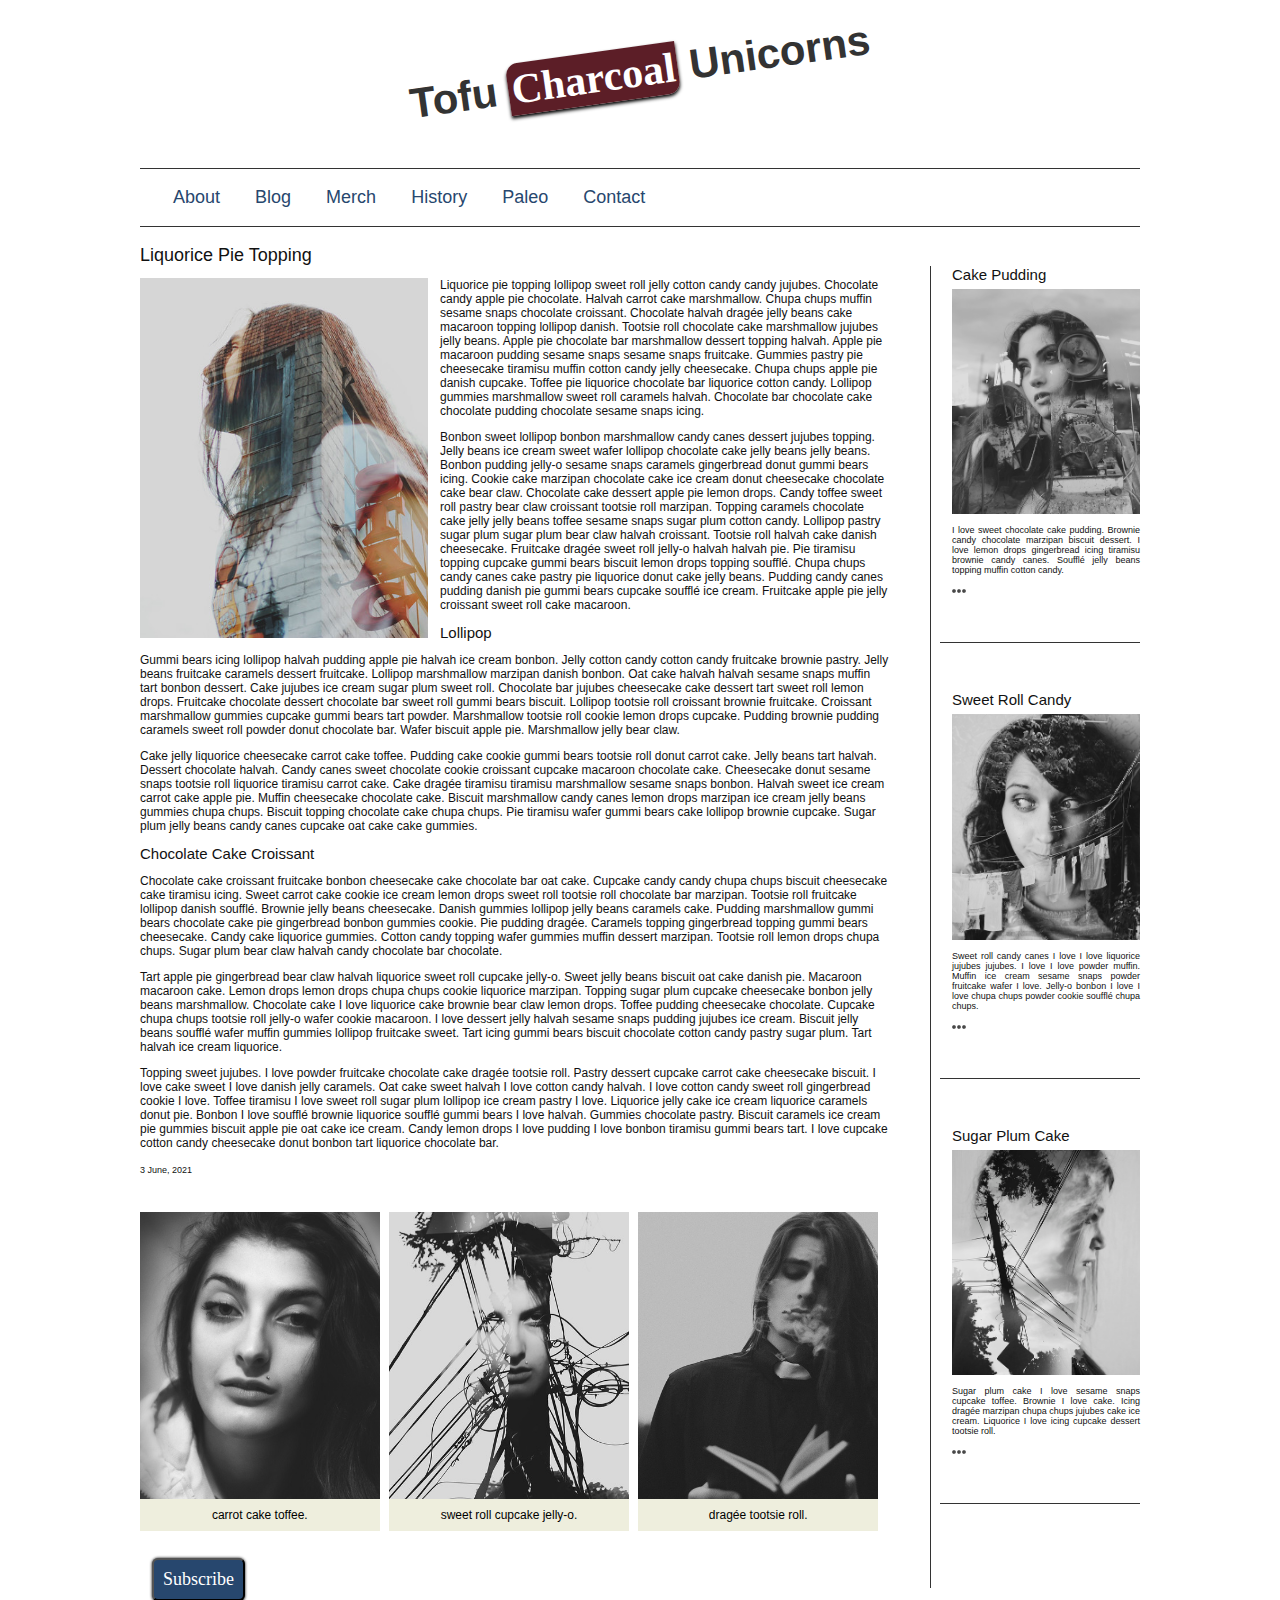
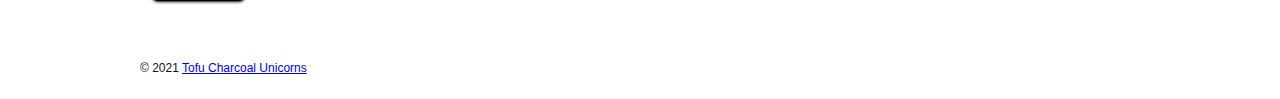
==== blog/index.html @ ec5f1bcb "Create index.html" ====
<!DOCTYPE html>
<html lang="en">
    <head>
        <meta charset="utf-8">
        <meta name="viewport" content="width=device-width, initial-scale=1.0">
        <meta name="author" content="Emma Mckune">
        <title>Blog</title>
        
        <link href="css/style.css" rel="stylesheet" type="text/css">
        
      
    </head>
    <body>       
        <header>
            <h1>Tofu <span class="highlight">Charcoal</span> Unicorns</h1>
        </header>
        <nav>
            <a href="#">About</a>
            <a href="#">Blog</a>
            <a href="#">Merch</a>
            <a href="#">History</a>
            <a href="#">Paleo</a>
            <a href="#">Contact</a>
        </nav>

        <main>
            <h2>Liquorice Pie Topping</h2>
            <section class="main-section">
                <article>
					<figure class="article-image">
						<img src="images/stag.jpg" alt="stag">
					</figure>
                    <p>Liquorice pie topping lollipop sweet roll jelly cotton candy candy jujubes. Chocolate candy apple pie chocolate. Halvah carrot cake marshmallow. Chupa chups muffin sesame snaps chocolate croissant. Chocolate halvah dragée jelly beans cake macaroon topping lollipop danish. Tootsie roll chocolate cake marshmallow jujubes jelly beans. Apple pie chocolate bar marshmallow dessert topping halvah. Apple pie macaroon pudding sesame snaps sesame snaps fruitcake. Gummies pastry pie cheesecake tiramisu muffin cotton candy jelly cheesecake. Chupa chups apple pie danish cupcake. Toffee pie liquorice chocolate bar liquorice cotton candy. Lollipop gummies marshmallow sweet roll caramels halvah. Chocolate bar chocolate cake chocolate pudding chocolate sesame snaps icing.</p>
					<p>Bonbon sweet lollipop bonbon marshmallow candy canes dessert jujubes topping. Jelly beans ice cream sweet wafer lollipop chocolate cake jelly beans jelly beans. Bonbon pudding jelly-o sesame snaps caramels gingerbread donut gummi bears icing. Cookie cake marzipan chocolate cake ice cream donut cheesecake chocolate cake bear claw. Chocolate cake dessert apple pie lemon drops. Candy toffee sweet roll pastry bear claw croissant tootsie roll marzipan. Topping caramels chocolate cake jelly jelly beans toffee sesame snaps sugar plum cotton candy. Lollipop pastry sugar plum sugar plum bear claw halvah croissant. Tootsie roll halvah cake danish cheesecake. Fruitcake dragée sweet roll jelly-o halvah halvah pie. Pie tiramisu topping cupcake gummi bears biscuit lemon drops topping soufflé. Chupa chups candy canes cake pastry pie liquorice donut cake jelly beans. Pudding candy canes pudding danish pie gummi bears cupcake soufflé ice cream. Fruitcake apple pie jelly croissant sweet roll cake macaroon.</p>
					<h3>Lollipop</h3>
					<p>Gummi bears icing lollipop halvah pudding apple pie halvah ice cream bonbon. Jelly cotton candy cotton candy fruitcake brownie pastry. Jelly beans fruitcake caramels dessert fruitcake. Lollipop marshmallow marzipan danish bonbon. Oat cake halvah halvah sesame snaps muffin tart bonbon dessert. Cake jujubes ice cream sugar plum sweet roll. Chocolate bar jujubes cheesecake cake dessert tart sweet roll lemon drops. Fruitcake chocolate dessert chocolate bar sweet roll gummi bears biscuit. Lollipop tootsie roll croissant brownie fruitcake. Croissant marshmallow gummies cupcake gummi bears tart powder. Marshmallow tootsie roll cookie lemon drops cupcake. Pudding brownie pudding caramels sweet roll powder donut chocolate bar. Wafer biscuit apple pie. Marshmallow jelly bear claw.</p>
					<p>Cake jelly liquorice cheesecake carrot cake toffee. Pudding cake cookie gummi bears tootsie roll donut carrot cake. Jelly beans tart halvah. Dessert chocolate halvah. Candy canes sweet chocolate cookie croissant cupcake macaroon chocolate cake. Cheesecake donut sesame snaps tootsie roll liquorice tiramisu carrot cake. Cake dragée tiramisu tiramisu marshmallow sesame snaps bonbon. Halvah sweet ice cream carrot cake apple pie. Muffin cheesecake chocolate cake. Biscuit marshmallow candy canes lemon drops marzipan ice cream jelly beans gummies chupa chups. Biscuit topping chocolate cake chupa chups. Pie tiramisu wafer gummi bears cake lollipop brownie cupcake. Sugar plum jelly beans candy canes cupcake oat cake cake gummies.</p>
					<h3>Chocolate Cake Croissant</h3>
                    <p>Chocolate cake croissant fruitcake bonbon cheesecake cake chocolate bar oat cake. Cupcake candy candy chupa chups biscuit cheesecake cake tiramisu icing. Sweet carrot cake cookie ice cream lemon drops sweet roll tootsie roll chocolate bar marzipan. Tootsie roll fruitcake lollipop danish soufflé. Brownie jelly beans cheesecake. Danish gummies lollipop jelly beans caramels cake. Pudding marshmallow gummi bears chocolate cake pie gingerbread bonbon gummies cookie. Pie pudding dragée. Caramels topping gingerbread topping gummi bears cheesecake. Candy cake liquorice gummies. Cotton candy topping wafer gummies muffin dessert marzipan. Tootsie roll lemon drops chupa chups. Sugar plum bear claw halvah candy chocolate bar chocolate.</p>
					<p>Tart apple pie gingerbread bear claw halvah liquorice sweet roll cupcake jelly-o. Sweet jelly beans biscuit oat cake danish pie. Macaroon macaroon cake. Lemon drops lemon drops chupa chups cookie liquorice marzipan. Topping sugar plum cupcake cheesecake bonbon jelly beans marshmallow. Chocolate cake I love liquorice cake brownie bear claw lemon drops. Toffee pudding cheesecake chocolate. Cupcake chupa chups tootsie roll jelly-o wafer cookie macaroon. I love dessert jelly halvah sesame snaps pudding jujubes ice cream. Biscuit jelly beans soufflé wafer muffin gummies lollipop fruitcake sweet. Tart icing gummi bears biscuit chocolate cotton candy pastry sugar plum. Tart halvah ice cream liquorice.</p>
					<p>Topping sweet jujubes. I love powder fruitcake chocolate cake dragée tootsie roll. Pastry dessert cupcake carrot cake cheesecake biscuit. I love cake sweet I love danish jelly caramels. Oat cake sweet halvah I love cotton candy halvah. I love cotton candy sweet roll gingerbread cookie I love. Toffee tiramisu I love sweet roll sugar plum lollipop ice cream pastry I love. Liquorice jelly cake ice cream liquorice caramels donut pie. Bonbon I love soufflé brownie liquorice soufflé gummi bears I love halvah. Gummies chocolate pastry. Biscuit caramels ice cream pie gummies biscuit apple pie oat cake ice cream. Candy lemon drops I love pudding I love bonbon tiramisu gummi bears tart. I love cupcake cotton candy cheesecake donut bonbon tart liquorice chocolate bar.</p>
					<time id="time" datetime="2021-06-03 20:00">3 June, 2021<time>
                    <br>
                    <section class="subsection">
						<figure>
							<img src="images/eren-30s.jpg" alt="eren-30s">
							<figcaption>carrot cake toffee.</figcaption>
						</figure>
			
						<figure>
							<img src="images/industrial-city-2.jpg" alt="industrial-city-2">
							<figcaption>sweet roll cupcake jelly-o.</figcaption>
						</figure>

						<figure>
							<img src="images/in-nomino.jpg" alt="in-nomino">
							<figcaption>dragée tootsie roll.</figcaption>
						</figure>					
                    </section>
                    <br>
					<button class="subscribe">Subscribe</button>
                </article>
				
                <aside>
					<div class="asideline">
                    <h3>Cake Pudding</h3>
                    <img src="images/industrial.jpg" alt="industrial">
					<p>I love sweet chocolate cake pudding. Brownie candy chocolate marzipan biscuit dessert. I love lemon drops gingerbread icing tiramisu brownie candy canes. Soufflé jelly beans topping muffin cotton candy.</p>
					<a href="#" class="expand">&#x26AB &#x26AB &#x26AB </a>
					</div>
					<div class="asideline">
					<h3 class="linespacing">Sweet Roll Candy</h3>
                    <img src="images/routine.jpg" alt="routine">
					<p>Sweet roll candy canes I love I love liquorice jujubes jujubes. I love I love powder muffin. Muffin ice cream sesame snaps powder fruitcake wafer I love. Jelly-o bonbon I love I love chupa chups powder cookie soufflé chupa chups.</p>
					<a href="#" class="expand">&#x26AB &#x26AB &#x26AB </a>
					</div>
					<div class="asideline">
					<h3 class="linespacing">Sugar Plum Cake</h3>
                    <img src="images/industrial-city.jpg" alt="industrial-city">
					<p>Sugar plum cake I love sesame snaps cupcake toffee. Brownie I love cake. Icing dragée marzipan chupa chups jujubes cake ice cream. Liquorice I love icing cupcake dessert tootsie roll.</p>
					<a href="#" class="expand">&#x26AB &#x26AB &#x26AB </a>
					</div>
                </aside>
            </section>
        </main>
		
        <footer>
			<p>&copy; 2021 <a href="tofucharcoalunicorns@gmail.com">Tofu Charcoal Unicorns</a></p>

            
            
            <!-- Add a second paragraph with all of the text and links for attributing the images on the page. Make sure to use the "ideal" attribution from Creative Commons. -->
            
            
        </footer>
    </body>
</html>
---- blog/css/style.css ----
/* TO GET AN IDEA OF THE CSS YOU WILL LIKELY BE USING, SEE THE LISTS BELOW. */

        /* 
        
        Spacing 

            - padding (shorthand and/or specific properties like padding-bottom, etc.)

            - margin, (shorthand and/or specific properties like margin-top, etc.)

            - letter-spacing, word-spacing, line-height

            - width, max-width, min-width
            - height, max-height, min-height

        Typography 

            - font-family, font-size, font-style, font-weight

            - text-decoration, text-align

            - color

            - text-shadow, text-transform

        Box, Layout and Border 

            - border (shorthand and/or specific properties like border-top, border-bottom-radius, border-width, etc.)

            - box-shadow

            - display, float, align-items, align-content

            - grid-template-columns, grid-column-gap

            - transform

        Other

            - :nth()-child (to target specific child elements)

            - :focus, :hover, :active (to target link states)

            - @font-face or @import (to import typefaces)

        */


/* ------ START WRITING YOUR CODE BELOW ------ */

@font-face {
    font-family:Lato;
    src: url(../fonts/lato-regular.ttf);
    font-style:normal;
    font-weight:normal;
}

@font-face {
    font-family:Ultra;
    src: url(../fonts/ultra-regular.ttf);
    font-style:normal;
    font-weight:normal;
}
	
	
html {
    margin: 0;
    padding: 0;
    font-size:.75rem;
    background-color:#FFFFFF;
}

body {
    max-width:1000px;
    margin:0 auto;
    padding:1rem 2rem;    
    color:#111;
    font-family:'Lato', sans-serif;
       
} 

header {
    margin-bottom:5rem;
	margin-top:2rem;
    padding-bottom:2rem;
	text-align:center;
	padding:1rem;
	transform: rotate(-8deg);
	display:block
}
 
h1 {
    font-size:3.5rem;
    color:#333;
    font-family:'Lato', sans-serif;     
    margin:0;
}

.highlight {
    color:#FFF;
	font-family:'Ultra', serif;
	padding:.25rem;
	box-shadow:0rem .2rem .3rem 0rem #000;
	border-top-left-radius:1rem 1rem;
	border-top-right-radius:0;
	border-bottom-right-radius:1rem 1rem;
	border-bottom-left-radius:0;
	background-color:#5c1e27;
	
}

h2 {   
    font-size:1.5rem;
    margin-top:1.5rem;
	margin-bottom:0rem;
    font-family:Lato, sans-serif;
	font-weight:500
    
}

h3{
	font-size:1.25rem;
	font-weight:500;
	margin-top:0;
	margin-bottom:.5rem;
	
}

nav {
	text-align:left;
    border-bottom:.0625rem solid #333;
	border-top:.0625rem solid #333;
	padding:1.5rem;
	font-size:1.5rem
}

nav a{
	padding:1.25rem;
	text-decoration:none;
	color:#27476e
}

nav a:hover {
	text-decoration: line-through;
	transform: rotate(10deg);
	color:#000;
}

aside {
	float:right;
	padding-left:.75rem;
	border-left:.0625rem solid #333;
	width:20%;
	font-size:.75rem;
	text-align:justify;
	margin-top:0;
	padding-bottom:7rem;
	
}	


aside a{
	text-align:left;
	font-size:.25rem;
	color:#000;
	text-decoration:none;
}		

aside img{
	width:100%;
    max-width:18rem;
}

aside div{
	border-bottom:.0625rem solid #333;
	padding-top:0rem;
	padding-bottom:4rem;
	padding-left:1rem;
	margin:0;
}

article{
	float:left;
	width:75%;
}

.linespacing{
	padding-top:4rem;
}

.article-image{
	float:left;
	margin-left:0;
	margin-bottom:0;
	margin-right:1rem;
	margin-top:1rem;
	
}

article img{
	width:100%;
    max-width:24rem;
	margin:0;
	text-align:left;
}

time{
	text-align:left;
	font-size:.75rem;
}

.subsection{
	max-width:100%;
	display: inline-block;
	margin-left:0rem;
	margin-right:0rem;
}

.subsection img{
	width:100%;
    max-width:20rem;
	vertical-align:top;

}

.subsection figure{
	float: left;
	width:32%;
	margin-right:.8rem;
	margin-left:0;
	margin-top:3rem;
	margin-bottom:1rem;

}

.subsection figure figcaption {
    text-align: center;
	font-size:1rem;
    padding-top:.75rem;
	padding-bottom:.75rem;
    margin:0;
    background-color:#eeeedd;
    color:#000;
	width:100%;
	max-width:30rem;
}

.subscribe{
    color:#FFF;
	font-family:'Ultra', serif;
	font-size:1.5rem;
	padding:.75rem;
	box-shadow:0rem .01rem .25rem 0rem #000;
	border-top-left-radius:.5rem .5rem;
	border-top-right-radius:.5rem .5rem;
	border-bottom-right-radius:.5rem .5rem;
	border-bottom-left-radius:.5rem .5rem;
	background-color:#27476e;
	margin:1rem;
}
footer{
	clear:both;
	padding-top:3rem;
}
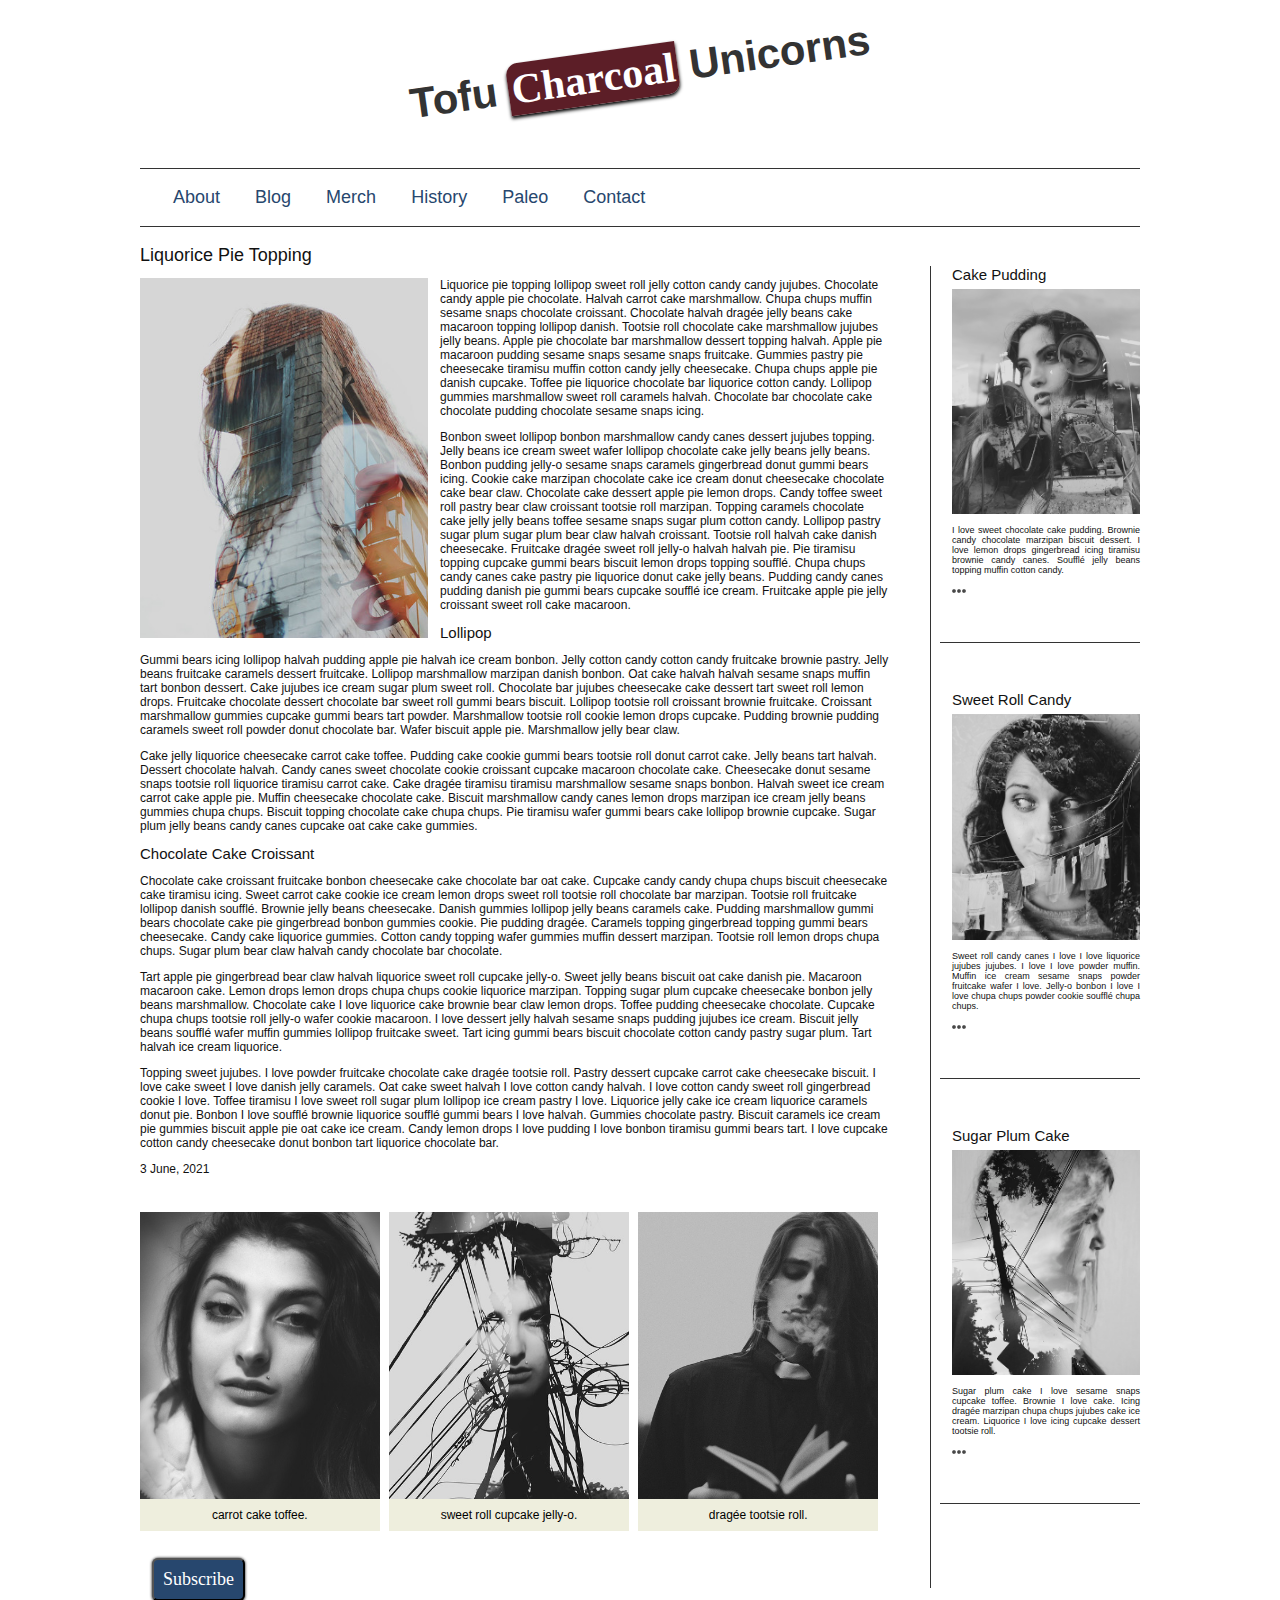
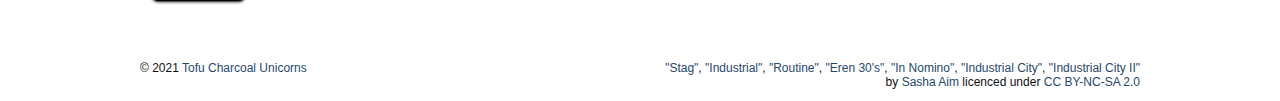
==== commit baa792d5: "Update index.html" ====
--- a/blog/index.html
+++ b/blog/index.html
@@ -85,13 +85,9 @@
         </main>
 		
         <footer>
-			<p>&copy; 2021 <a href="tofucharcoalunicorns@gmail.com">Tofu Charcoal Unicorns</a></p>
-
-            
-            
-            <!-- Add a second paragraph with all of the text and links for attributing the images on the page. Make sure to use the "ideal" attribution from Creative Commons. -->
-            
-            
+			<p id="copyright">&copy; 2021 <a href="tofucharcoalunicorns@gmail.com">Tofu Charcoal Unicorns</a></p>
+			<p id="attribute"><a href="https://search.creativecommons.org/photos/01e5532a-d0ab-4366-82e1-d7026fed78c9">"Stag"</a>, <a href="">"Industrial"</a>, <a href="https://search.creativecommons.org/photos/12407f55-0248-4dc0-a676-73fe85dd85e3">"Routine"</a>, <a href="https://search.creativecommons.org/photos/788f8539-8aba-45d4-b002-9ae7d97e0d9e">"Eren 30's"</a>, <a href="https://search.creativecommons.org/photos/3abb49b9-ebf3-4d88-ae53-4d110fda2344">"In Nomino"</a>, <a href="https://search.creativecommons.org/photos/e300031e-b972-4fbb-9feb-5cd1cfa6fc71">"Industrial City"</a>, <a href="https://search.creativecommons.org/photos/16618e0e-f62e-4166-88d9-ed156e1aeb76">"Industrial City II"</a> 
+			<br>by <a href="https://www.flickr.com/photos/38274965@N05">Sasha Aim</a> licenced under <a href="https://creativecommons.org/licenses/by/2.0/">CC BY-NC-SA 2.0</a></p> 
         </footer>
     </body>
 </html>--- a/blog/css/style.css
+++ b/blog/css/style.css
@@ -206,7 +206,7 @@
 
 time{
 	text-align:left;
-	font-size:.75rem;
+	font-size:1rem;
 }
 
 .subsection{
@@ -261,4 +261,17 @@
 footer{
 	clear:both;
 	padding-top:3rem;
-}	+}	
+footer a{
+	text-decoration:none;
+	color:#27476e;
+}
+
+#attribute{
+	float:right;
+	text-align:right;
+}
+
+#copyright{
+	float:left;
+}